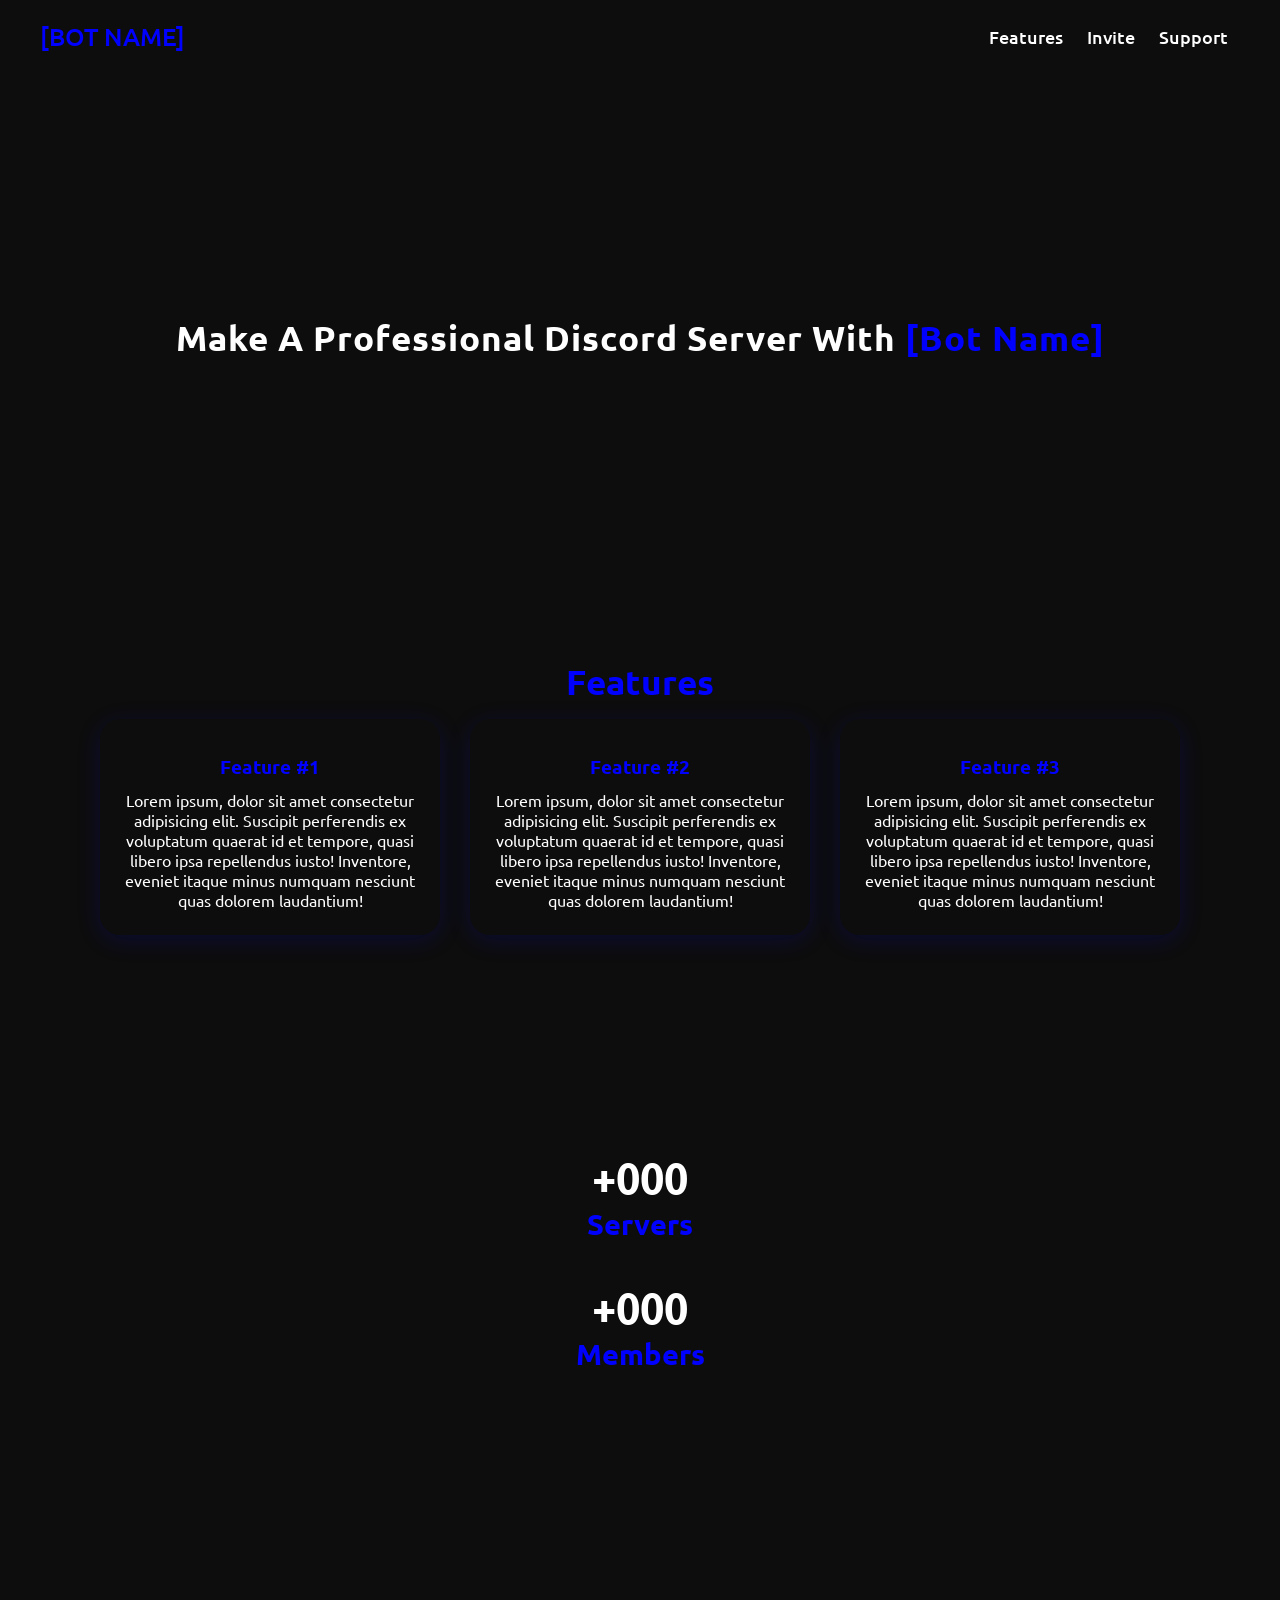
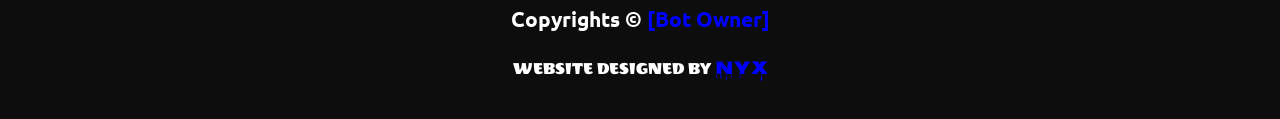
==== src/Bot.html @ 029fe34d "Add files via upload" ====
<!DOCTYPE html>
<html lang="en">
<head>
    <meta charset="UTF-8">
    <meta http-equiv="X-UA-Compatible" content="IE=edge">
    <meta name="viewport" content="width=device-width, initial-scale=1.0">
    <link rel="stylesheet" href="style.css">
    <link rel="icon" href="files/icon.png"> <!-- ======= icon ======= -->
    <link href="https://fonts.googleapis.com/css2?family=Secular+One&display=swap" rel="stylesheet">
    <link href="https://fonts.googleapis.com/css2?family=Wendy+One&display=swap" rel="stylesheet">
    <link href="https://fonts.googleapis.com/css2?family=Nosifer&display=swap" rel="stylesheet">

    <title>Bot Website template | by Nyx</title>
</head>
<!--Template By Nyx#7253-->
<body>
      <nav>
        <div class="nav-content">
          <div class="logo">
            <a href="#">[BOT NAME]</a> <!-- Bot Name -->
          </div>
          <ul class="nav-links">
            <li><a href="#Features">Features</a></li> <!-- Bot Features -->
            <li><a href="#" target="_blank">Invite</a></li>   <!-- Invite link -->
            <li><a href="#" target="_blank">Support</a></li> <!--  support server -->
          </ul>
        </div>
      </nav>

      <section class="home">
      <div>
        <h2 class="btext">Make A Professional Discord Server With <span>[Bot Name]</span></h2>
      </div>
    </section>


    <section class="cards" id="Features">
      <h2 class="title">Features</h2>
      <div class="content">
        <div class="card">
          <div class="info">
            <h2>Feature #1</h2>
            <p>Lorem ipsum, dolor sit amet consectetur adipisicing elit. Suscipit perferendis ex voluptatum quaerat id et tempore, quasi libero ipsa repellendus iusto! Inventore, eveniet itaque minus numquam nesciunt quas dolorem laudantium!</p>
          </div>
        </div>
        <!--Template By Nyx#7253-->
        <div class="card">
          <div class="info">
            <h2>Feature #2</h2>
            <p>Lorem ipsum, dolor sit amet consectetur adipisicing elit. Suscipit perferendis ex voluptatum quaerat id et tempore, quasi libero ipsa repellendus iusto! Inventore, eveniet itaque minus numquam nesciunt quas dolorem laudantium!</p>
          </div>
        </div>

        <div class="card">
          <div class="info">
            <h2>Feature #3</h2>
            <p>Lorem ipsum, dolor sit amet consectetur adipisicing elit. Suscipit perferendis ex voluptatum quaerat id et tempore, quasi libero ipsa repellendus iusto! Inventore, eveniet itaque minus numquam nesciunt quas dolorem laudantium!</p>
          </div>
        </div>

      </div>
    </section>
 


    <section class="stats">
        <div class="reverse center" style="display: flex;">
          <div style="width: 100%;">
              <div style="width: 100%;">
                  <h2>+000</h2>
                  <p>Servers</p>
              </div>
              <br>
              <div style="width: 100%;">
                  <h2>+000</h2>
                  <p>Members</p>
              </div>
          </div>
        </div>

    </div>
    </section>


    <footer class="footer">
      <p class="footer-title">Copyrights © <span>[Bot Owner]</span></p> <br>
      <div class="Nyx">WEBSITE DESIGNED BY <a href="https://github.com/ACHR4FDEV" target="_blank"><span>Nyx</span></a></div>
    </footer>
      <script>
      let nav = document.querySelector("nav");
        window.onscroll = function() {
          if(document.documentElement.scrollTop > 20){
            nav.classList.add("sticky");
          }else {
            nav.classList.remove("sticky");
          }
        }
      </script>
    
    </body>
    </html>
---- src/style.css ----
/* Template By Nyx#7253 */
@import url('https://fonts.googleapis.com/css2?family=Ubuntu:wght@400;500;700&display=swap');
  *{
  margin: 0;
  padding: 0;
  box-sizing: border-box;
  text-decoration: none;
  scroll-behavior: smooth;
  font-family: 'Ubuntu', sans-serif;
}

html::-webkit-scrollbar{
  width: 0.5rem;
}

html::-webkit-scrollbar-track{
  background: #0d0d0d;
}

html::-webkit-scrollbar-thumb{
  background: blue;
}

body {
    background-color: #0d0d0d;
}
/* NavBar */
nav{
  position: fixed;
  z-index: 999;
  top: 0;
  left: 0;
  width: 100%;
  padding: 20px;
  transition: all 0.4s ease;
}
nav.sticky{
  padding: 15px 20px;
  background: blue;
  box-shadow: 0 5px 10px rgba(0, 0, 0, 0.1);
}
nav .nav-content{
  height: 100%;
  max-width: 1200px;
  margin: auto;
  display: flex;
  align-items: center;
  /* Template By Nyx#7253 */
  justify-content: space-between;
}
nav .logo a{
  font-weight: 500;
  font-size: 25px;
  color: blue;
}
nav.sticky .logo a{
  color: #fff;
}
.nav-content .nav-links{
  display: flex;
}
.nav-content .nav-links li{
  list-style: none;
  margin: 0 8px;
}
 .nav-links li a{
  text-decoration: none;
  color: #fff;
  font-size: 18px;
  font-weight: 500;
  padding: 10px 4px;
  transition: all 0.3s ease;
}
 .nav-links li a:hover{
   color: blue;
 }
 nav.sticky .nav-links li a{
   color: #fff;
   transition: all 0.4s ease;
}
 nav.sticky .nav-links li a:hover{
  color: #0d0d0d;
  font-size: 25px;
}
/* end NavBar */

/* Home section */
.home {
    color: #fff;
    padding-top: 4em;
    align-items: center;
    font-size: 1.5em;
    font-weight: 500;
    letter-spacing: 1px;
    width: 100%;
}
.btext {
    display: block;
    margin-top: 220px;
    text-align: center;
    color: #fff;
    font-size: 35px;
    font-weight: bold;
}
.btext span {
  color: blue;
}


/* end home section */

/* Features Section */ 
.title {
  display: flex;
  justify-content: center;
  color: blue;
  /* Template By Nyx#7253 */
  font-size: 2.2em;
  margin-top: 300px;
}

.content {
  display: flex;
  justify-content: center;
  flex-direction: row;
  flex-wrap: wrap;
}

.card {
  background-color: #0d0d0d;
  width: 21.25em;
  box-shadow: 0 5px 25px rgba(0, 0, 255, 0.158);
  padding: 25px;
  margin: 15px;
  /* Template By Nyx#7253 */
  transition: 0.10 ease;
  border-radius: 20px;
}

.card:hover{
  transform: scale(1.1);

}

.info {
  color: white;
  text-align: center;
}
.info h2 {
  color: blue;
  font-size: 1.2em;
  font-weight: 700;
  margin: 10px;
}

/*end Features */

/* stats */


.reverse {
  position: relative;
  align-items: center;
  display: flex;
  margin: 200px;
  color: rgb(255, 255, 255);
  font-size: 1.8em;
  font-weight: 800;
  text-align: center;
}

.reverse p {
  color: blue;
}

.footer {
  background-color: #0d0d0d;
  color: #fff;
  padding: 2em;
  text-align: center;
}
.footer-title {
  font-size: 1.3em;
  font-weight: 600;
}

.footer-title span {
  color: blue;
}
.Nyx {
  font-size: 1.1em;
  font-family: "Wendy One", sans-serif;
}

.Nyx span {
  color: blue;
  font-size: 1.1em;
  font-family: 'Nosifer', cursive;
}
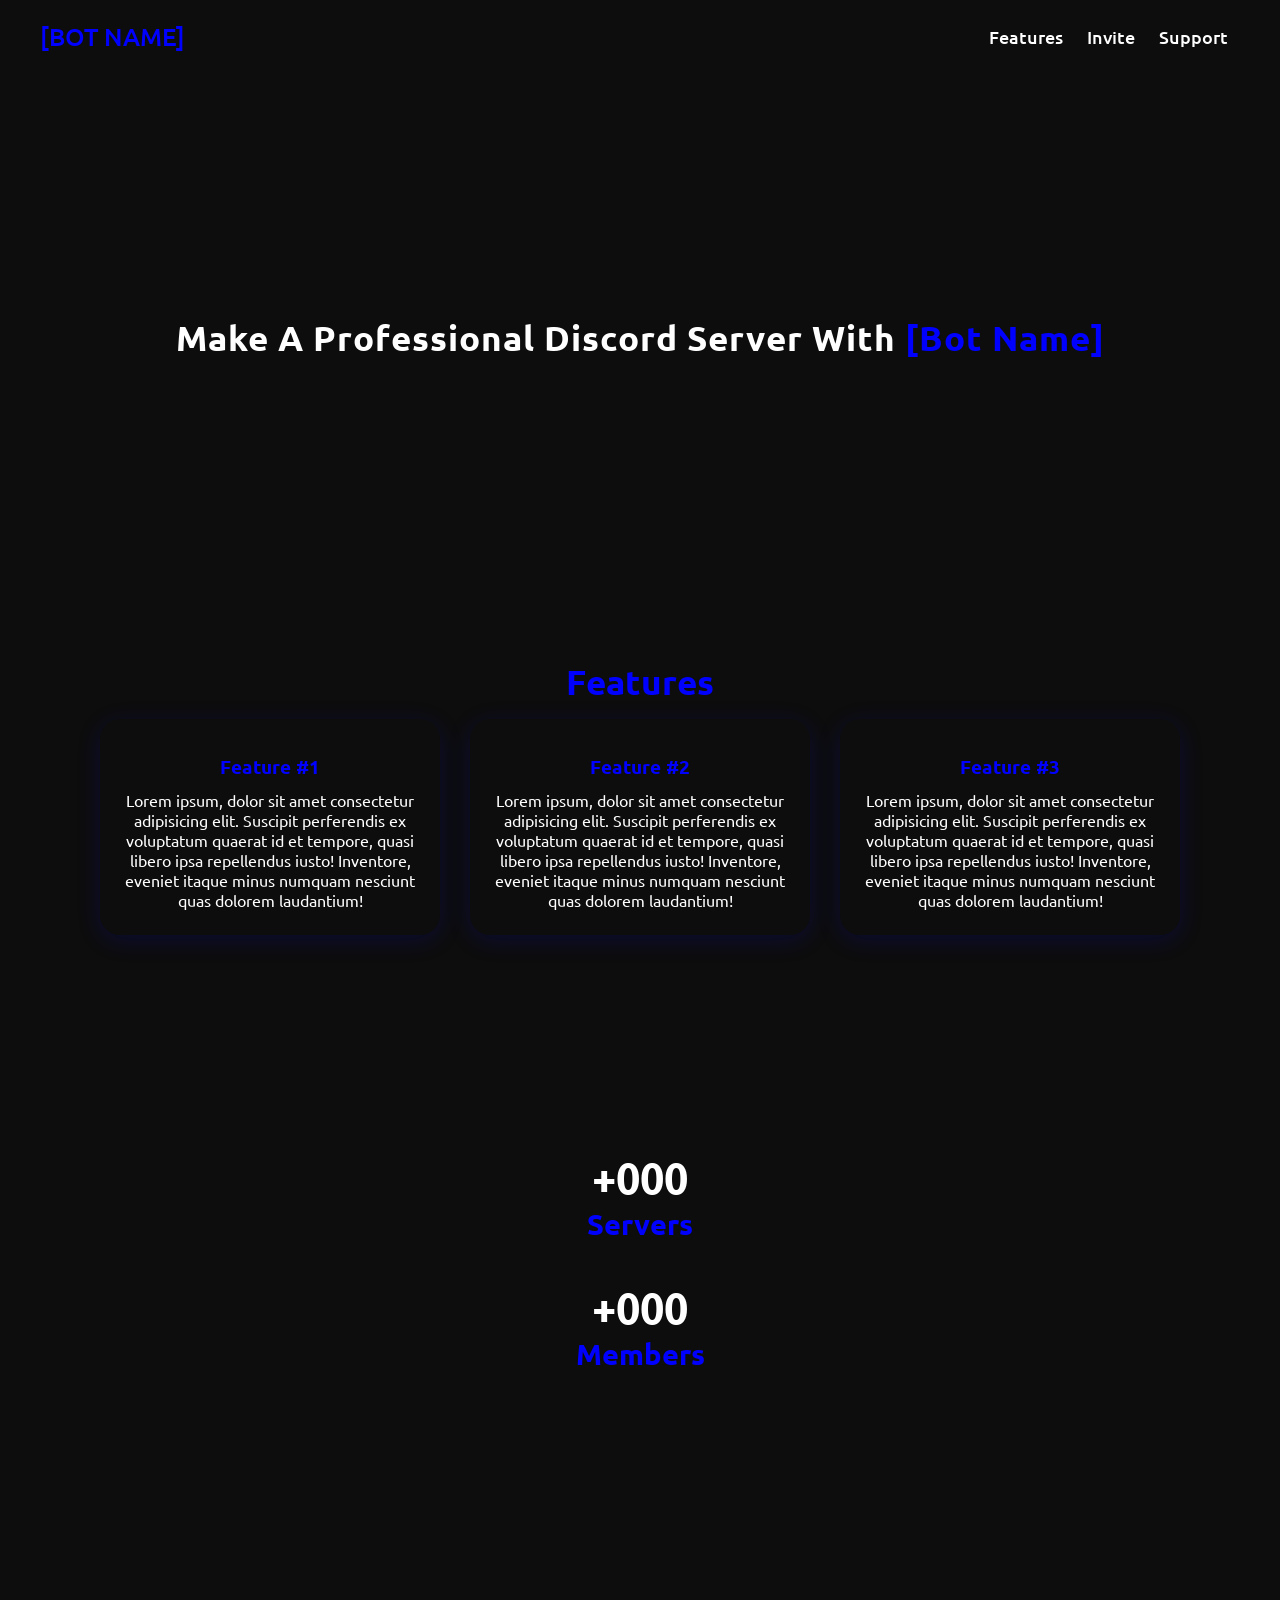
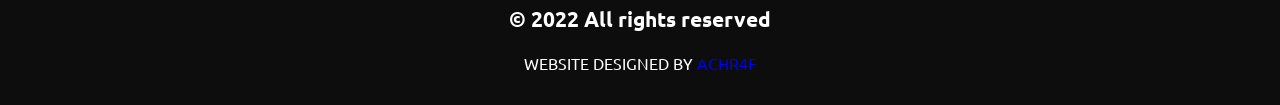
==== commit 396260ea: "Update Bot.html" ====
--- a/src/Bot.html
+++ b/src/Bot.html
@@ -1,3 +1,4 @@
+<!--Template By xACHR4F-->
 <!DOCTYPE html>
 <html lang="en">
 <head>
@@ -10,9 +11,9 @@
     <link href="https://fonts.googleapis.com/css2?family=Wendy+One&display=swap" rel="stylesheet">
     <link href="https://fonts.googleapis.com/css2?family=Nosifer&display=swap" rel="stylesheet">
 
-    <title>Bot Website template | by Nyx</title>
+    <title>Bot Website template | by xACHR4F</title>
 </head>
-<!--Template By Nyx#7253-->
+
 <body>
       <nav>
         <div class="nav-content">
@@ -43,7 +44,7 @@
             <p>Lorem ipsum, dolor sit amet consectetur adipisicing elit. Suscipit perferendis ex voluptatum quaerat id et tempore, quasi libero ipsa repellendus iusto! Inventore, eveniet itaque minus numquam nesciunt quas dolorem laudantium!</p>
           </div>
         </div>
-        <!--Template By Nyx#7253-->
+        
         <div class="card">
           <div class="info">
             <h2>Feature #2</h2>
@@ -83,8 +84,8 @@
 
 
     <footer class="footer">
-      <p class="footer-title">Copyrights © <span>[Bot Owner]</span></p> <br>
-      <div class="Nyx">WEBSITE DESIGNED BY <a href="https://github.com/ACHR4FDEV" target="_blank"><span>Nyx</span></a></div>
+      <p class="footer-title">© 2022 All rights reserved</p> <br>
+      <div class="ACHR4F">WEBSITE DESIGNED BY <a href="https://github.com/ACHR4FDEV" target="_blank"><span>ACHR4F</span></a></div>
     </footer>
       <script>
       let nav = document.querySelector("nav");
@@ -98,4 +99,4 @@
       </script>
     
     </body>
-    </html>+    </html>
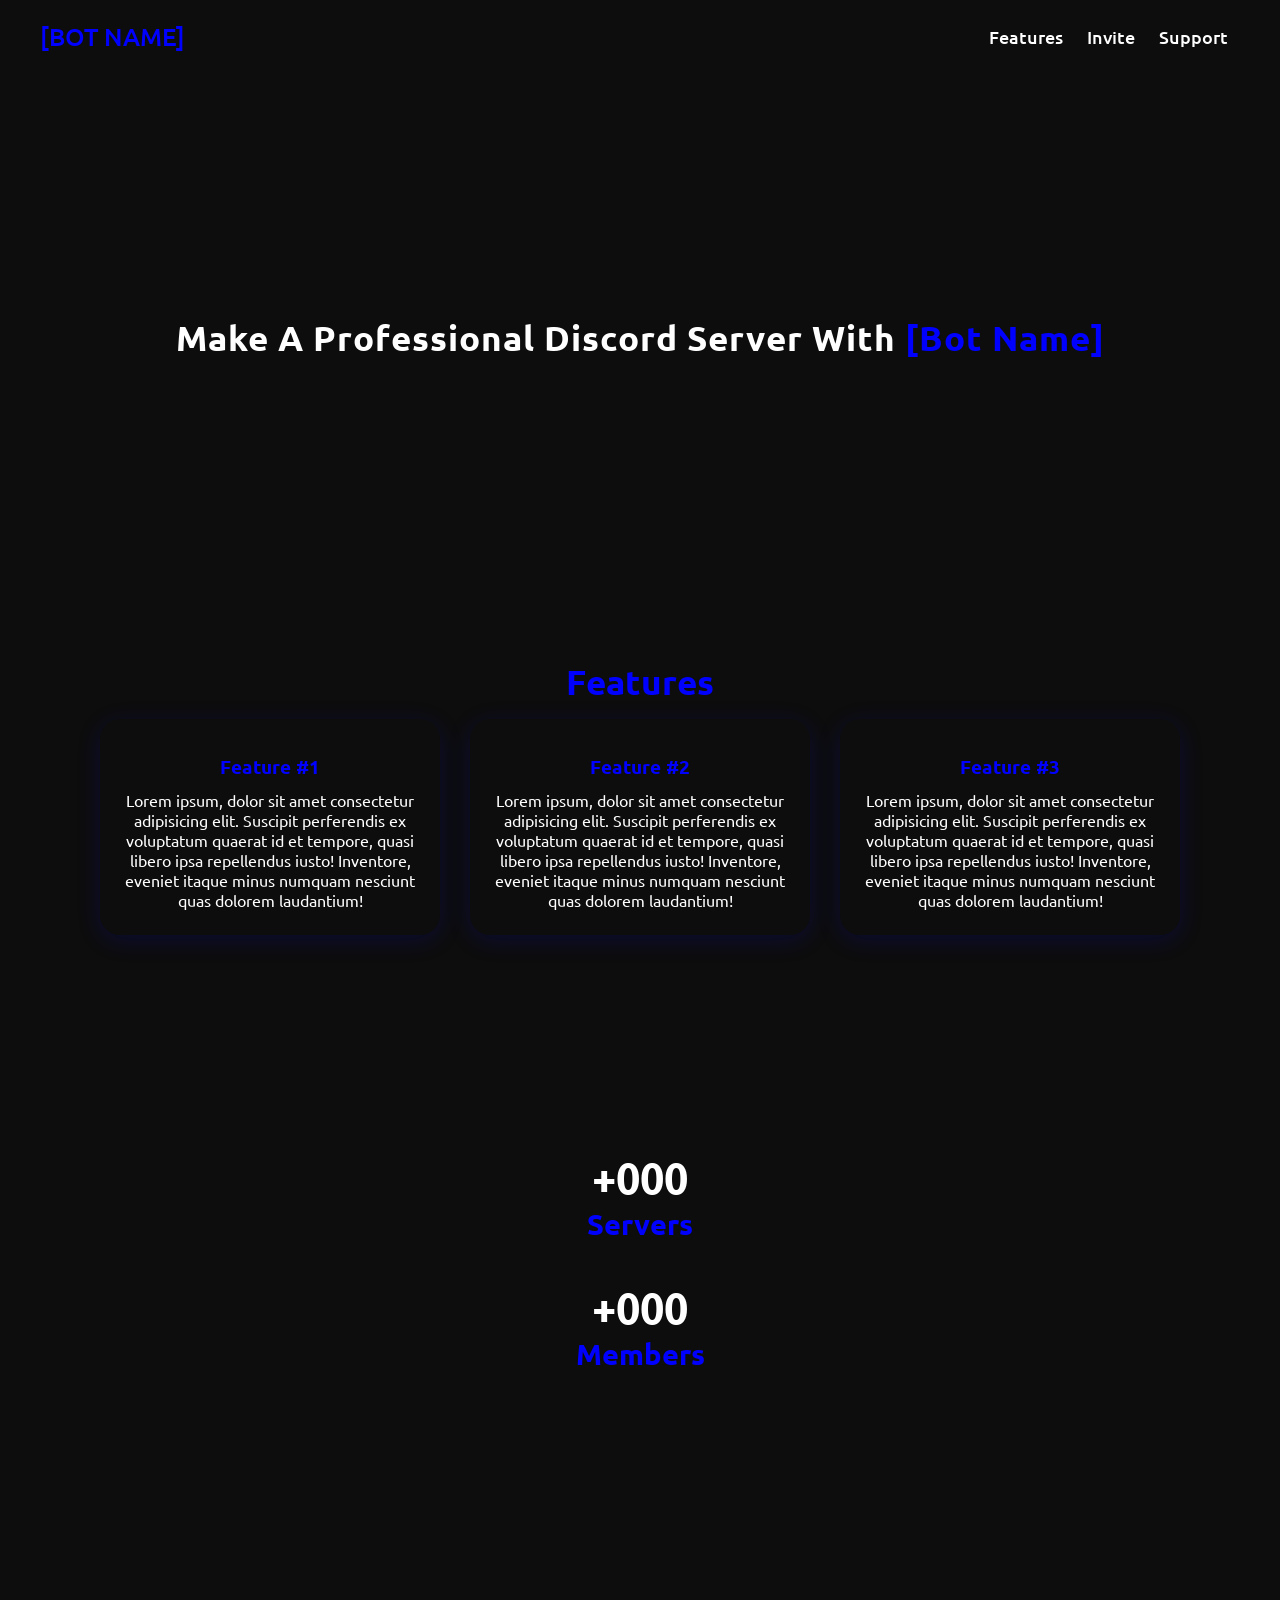
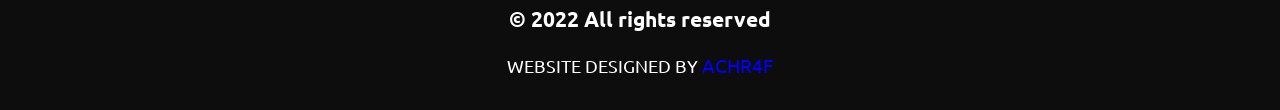
==== commit b2926669: "Update Bot.html" ====
--- a/src/Bot.html
+++ b/src/Bot.html
@@ -1,4 +1,4 @@
-<!--Template By xACHR4F-->
+<!--Template By ACHR4F-->
 <!DOCTYPE html>
 <html lang="en">
 <head>
@@ -11,7 +11,7 @@
     <link href="https://fonts.googleapis.com/css2?family=Wendy+One&display=swap" rel="stylesheet">
     <link href="https://fonts.googleapis.com/css2?family=Nosifer&display=swap" rel="stylesheet">
 
-    <title>Bot Website template | by xACHR4F</title>
+    <title>Bot Website template | by ACHR4F</title>
 </head>
 
 <body>
--- a/src/style.css
+++ b/src/style.css
@@ -1,4 +1,4 @@
-/* Template By Nyx#7253 */
+/* Template By ACHR4F */
 @import url('https://fonts.googleapis.com/css2?family=Ubuntu:wght@400;500;700&display=swap');
   *{
   margin: 0;
@@ -45,7 +45,7 @@
   margin: auto;
   display: flex;
   align-items: center;
-  /* Template By Nyx#7253 */
+  
   justify-content: space-between;
 }
 nav .logo a{
@@ -113,8 +113,7 @@
 .title {
   display: flex;
   justify-content: center;
-  color: blue;
-  /* Template By Nyx#7253 */
+  color: blue;  
   font-size: 2.2em;
   margin-top: 300px;
 }
@@ -132,7 +131,6 @@
   box-shadow: 0 5px 25px rgba(0, 0, 255, 0.158);
   padding: 25px;
   margin: 15px;
-  /* Template By Nyx#7253 */
   transition: 0.10 ease;
   border-radius: 20px;
 }
@@ -187,15 +185,15 @@
 .footer-title span {
   color: blue;
 }
-.Nyx {
+.ACHR4F {
   font-size: 1.1em;
-  font-family: "Wendy One", sans-serif;
+  font-family: 'Ubuntu', sans-serif;
 }
 
-.Nyx span {
+.ACHR4F span {
   color: blue;
   font-size: 1.1em;
-  font-family: 'Nosifer', cursive;
+  font-family: 'Ubuntu', sans-serif;
 }
 
 
